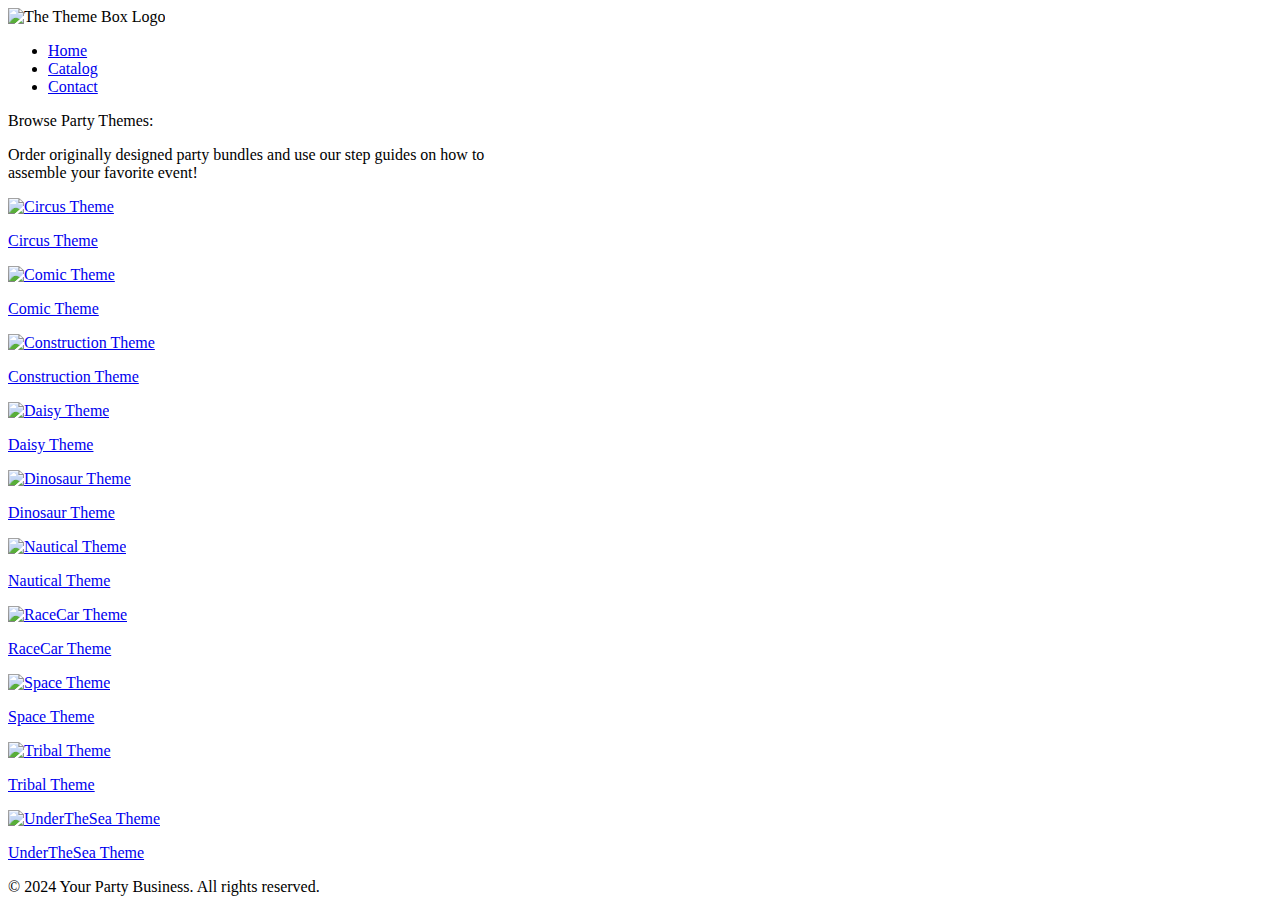
==== index.html @ 470da155 "Added a landing page to the ecommerce website" ====
<!DOCTYPE html>
<html lang="en">

<head>
    <meta charset="UTF-8">
    <meta name="viewport" content="width=device-width, initial-scale=1.0">
    <title>Your Party Business</title>
    <!-- Add your CSS links, meta tags, or other head elements here -->
    <link rel="stylesheet" href="PortfolioStyle.css"> 
</head>

<body>
    <!-- Theme Box Logo -->
    <header>
        <div class="container"> <!--container defines the section we are working in eg: Header section-->
            <nav>
                <img src="Images/ThemeBoxLogo.jpg" alt="The Theme Box Logo" class="logo">
                <ul>
                    <li><a href="#header">Home</a></li>
                    <li><a href="#catalog">Catalog</a></li>
                    <li><a href="#contact">Contact</a></li>
                </ul>
            </nav>
            </div>
            <div class="slogan">
                <p>Browse Party Themes:</p>
            </div>
            <div class="instruction">
                <div class="background">
                    <p> Order originally designed party bundles and use our step guides on how to <br>
                        assemble your favorite event! </p>
                </div>
            </div>
    </header>

    <!-- Main content section -->
    <main>
        <!-- Landing Page - Image Grid -->
        <section class="image-grid">
            <div class="image-container"> <!-- Image 1-->
                <a href="circusTheme">
                    <img src="Images/CircusThemeLanding.jpg" alt="Circus Theme">
                    <p>Circus Theme</p>
                </a>
            </div>

            <div class="image-container"> <!-- Image 2-->
                <a href="comicTheme.html">
                    <img src="Images/ComicThemeLanding.jpg" alt="Comic Theme">
                    <p>Comic Theme</p>
                </a>
            </div>

            <div class="image-container"> <!-- Image 3-->
                <a href="constructionTheme.html">
                    <img src="Images/ConstructionThemeLanding.jpg" alt="Construction Theme">
                    <p>Construction Theme</p>
                </a>
            </div>

            <div class="image-container"> <!-- Image 4-->
                <a href="#daisyTheme">
                 <img src="Images/DaisyThemeLanding.jpg" alt="Daisy Theme">
                    <p>Daisy Theme</p>
                </a>
            </div>

            <div class="image-container"> <!-- Image 5-->
                <a href="#dinosaurTheme">
                    <img src="Images/DinosaurThemeLanding.jpg" alt="Dinosaur Theme">
                    <p>Dinosaur Theme</p>
                </a>
            </div>

            <div class="image-container"> <!-- Image 6-->
                <a href="#nauticalTheme">
                    <img src="Images/NauticalThemeLanding.jpg" alt="Nautical Theme">
                    <p>Nautical Theme</p>
                </a>
            </div>
           
            <div class="image-container"> <!-- Image 7-->
                <a href="#raceCarTheme">
                    <img src="Images/RaceCarThemeLanding.jpg" alt="RaceCar Theme">
                    <p>RaceCar Theme</p>
                </a>
            </div>

            <div class="image-container"> <!-- Image 8-->
                <a href="#raceCarTheme">
                    <img src="Images/SpaceThemeLanding.jpg" alt="Space Theme">
                    <p>Space Theme</p>
                </a>
            </div>

            <div class="image-container"> <!-- Image 9-->
                <a href="#tribalTheme">
                    <img src="Images/TribalThemeLanding.jpg" alt="Tribal Theme">
                    <p>Tribal Theme</p>
                </a>
            </div>

            <div class="image-container"> <!-- Image 10-->
                <a href="#underTheSeaTheme">
                    <img src="Images/UnderTheSeaThemeLanding.jpg" alt="UnderTheSea Theme">
                    <p>UnderTheSea Theme</p>
                </a>
            </div>
            
        </section>
    </main>

    <!-- Footer section -->
    <footer>
        <div class="copyright">
            <p>&copy; 2024 Your Party Business. All rights reserved.</p>
        </div>
        <!-- Add links, social media icons, or other footer elements here -->
    </footer>

    <!-- Add your JavaScript scripts or other scripts here -->
    <script src="script.js"></script>
</body>

</html>
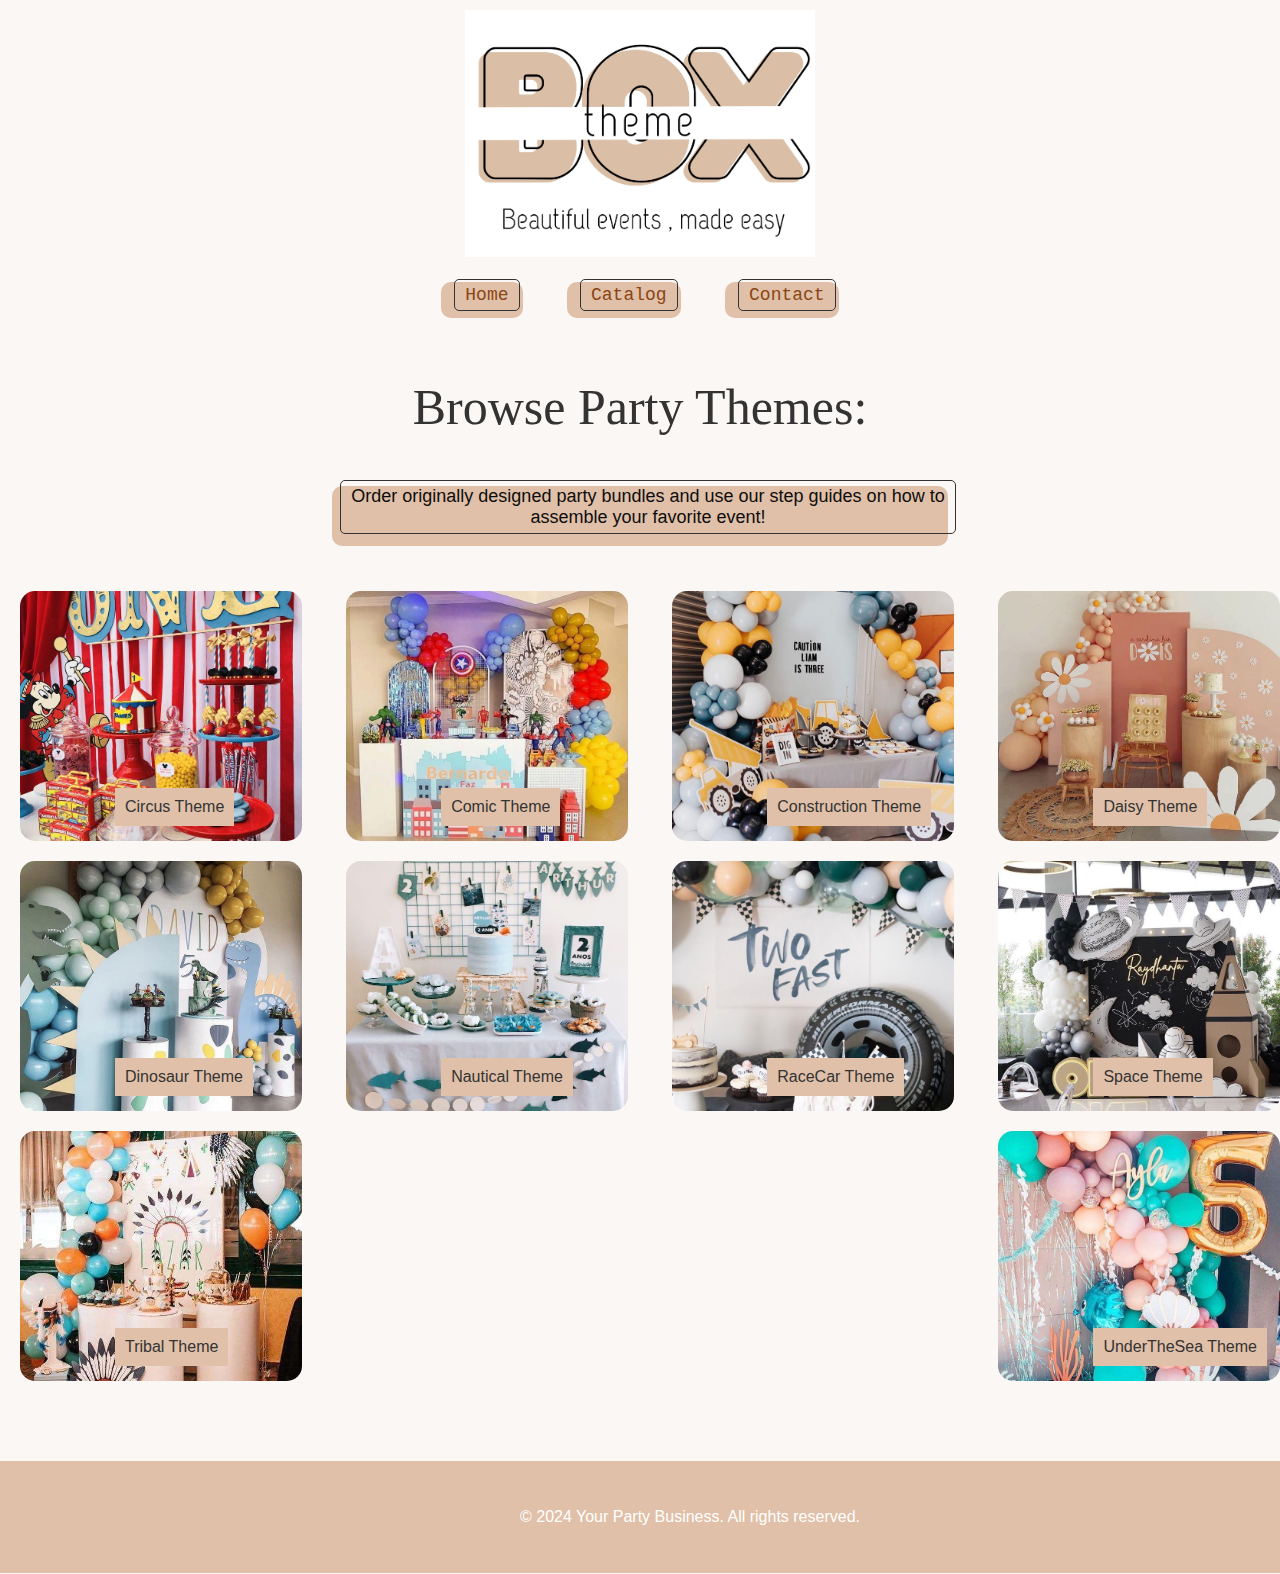
==== commit f677876f: "Building the ecommerce site, migrated most of my work over to Github" ====
--- a/index.html
+++ b/index.html
@@ -7,7 +7,7 @@
     <meta name="viewport" content="width=device-width, initial-scale=1.0">
     <title>Your Party Business</title>
     <!-- Add your CSS links, meta tags, or other head elements here -->
-    <link rel="stylesheet" href="PortfolioStyle.css"> 
+    <link rel="stylesheet" href="TheThemeBoxCSS.css"> 
 </head>
 
 <body>
--- a/TheThemeBoxCSS.css
+++ b/TheThemeBoxCSS.css
@@ -0,0 +1,392 @@
+body {
+    font-family: 'Arial', sans-serif;
+    background-color: #faf7f4;
+    color: #333;
+}
+/*--------------------Main top display with theme Box logo--------------------------------------*/
+.logo {
+    display: block;
+    margin: 0 auto;
+    width: 80%;
+    max-width: 350px;
+    margin-top: 10px;
+}
+/*-------------------------Links -> Home/ Catalog/ Contact------------------------------------------*/
+.container {
+    text-align: center;
+}
+
+nav ul {
+    list-style: none; /* Remove default list styling */
+    padding: 0; /* Remove default padding */
+    margin: 15px 0 0; /* Remove default margin */
+    text-align: center;
+}
+
+nav li {
+    display: inline-block; /* Display list items horizontally */
+    margin: 10px 20px; /* Add some spacing between list items */
+    background-color: #e0c0a8;
+    padding: 8px;
+    border-radius: 10px;
+    transition: all 0.3s ease;
+}
+
+nav a {
+    text-decoration: none; /* Remove underline from links */
+    padding: 5px 10px; /* Add padding to make links look like buttons */
+    border: 1px solid #333; /* Add a border for a button-like appearance */
+    border-radius: 5px; /* Add rounded corners */
+    color: #333; /* Set link color */
+    position: relative; /* Add position relative for absolute positioning of the border */
+    bottom: 5px;
+    left: 5px;
+    transition: all 0.3s ease;
+    font-size: 18px;
+    font-family: monospace;
+    color: 	#8B4513;
+}
+/* Hover effect */
+nav li:hover {
+    margin: 10px 15px; /* Adjust spacing on hover to bring everything back into line */
+   padding: 5px 0px;
+   border-radius: 5px;
+}
+
+nav li:hover a {
+    bottom: 0;
+    left: 0;
+}
+
+.slogan{
+    text-align: center;
+    font-family: Brush Script MT, Brush Script Std, cursive;
+    font-size: 50px;
+}
+/* Landing page instruction */
+.instruction{
+    text-align: center;
+}
+.background{
+    display: inline-block; /* Display list items horizontally */
+    background-color: #e0c0a8;
+    border-radius: 10px;
+    height: 60px;
+}
+.background p{
+    padding: 5px 10px; /* Add padding to make links look like buttons */
+    border: 1px solid #333; /* Add a border for a button-like appearance */
+    border-radius: 5px; /* Add rounded corners */
+    color: #333; /* Set link color */
+    position: relative; /* Add position relative for absolute positioning of the border */
+    bottom: 24px;
+    left: 8px;
+    font-size: 18px;
+    font-family:Arial, Helvetica, sans-serif;
+    color: 	#0e0d0d;
+    
+}
+
+
+
+/* --------------------------------------Landing Page Images ------------------------------------------------*/
+.image-grid{
+    display: flex;
+    flex-wrap: wrap;
+    justify-content: space-between;
+    margin-top: 20px;
+
+}
+.image-container {
+    position: relative;
+    width: 22%;
+    height: 250px;
+    margin-top: 20px;
+    margin-left: 20px;
+    overflow: hidden;
+}
+.image-container img {
+    width: 100%;
+    height: 100%; /* Set a fixed height to ensure equal heights */
+    object-fit: cover; /* Maintain aspect ratio and cover the container */
+    border-radius: 15px;
+    transition: transform 0.3s ease;
+}
+.image-container img:hover{
+    transform: scale(1.1);
+}
+.image-container p {
+    position: absolute;
+    bottom: 15px;
+    left: 95px;
+    width: 90;
+    padding: 10px;
+    background-color: rgb(224, 192, 168, 1);
+    text-align: center;
+    margin: 0;
+    z-index: 1; 
+    transition: opactity 0.3s ease;
+}
+.image-container:hover p{
+    opacity: 0.8;
+}
+.image-container a{
+    text-decoration: none;
+    color: #333;
+}
+
+/*--------------------------Footer------------------------------*/
+/* footer{
+    background-color: #499327;
+    color: #fff;
+    padding: 40px 20px;
+    margin-top: 80px;
+   
+}
+.container{
+    display: flex;
+    margin: 0 auto;
+    text-align: center;
+    justify-content: center;
+    align-items: center;
+    height: 100%;
+
+} */
+footer{
+    position: relative;
+    top: 80px;
+    bottom: 0;
+    width: 100%;
+    padding: 21px 50px;
+    background: #e0c0a8;
+    display: flex;
+    justify-content: center;
+    align-items: center;
+}
+footer .copyright{
+    position: relative;
+    display: flex;
+    justify-content: center;
+    align-items: center;
+    margin: 10px 0;
+    z-index: 2;
+    color:#fff;
+}
+
+body, html{
+    height: 100%;
+    margin: 0;
+}
+.wrapper{
+    display: flex;
+    flex-direction: column;
+    min-height: 100vh;
+}
+main{
+    flex-grow: 1;
+}
+footer{
+    width: 100%;
+    padding: 21px 50px;
+    background: #e0c0a8;
+    display: flex;
+    justify-content: center;
+    align-items: center;
+}
+footer .copyright{
+    color: #fff;
+}
+
+/*-------------------- MOBILE -----------------------*/
+@media screen and (max-width: 600px) {
+    body {
+        font-family: 'Arial', sans-serif;
+        background-color: #faf7f4;
+        color: #333;
+    }
+    
+    .logo {
+        display: block;
+        margin: 0 auto;
+        width: 80%;
+        max-width: 350px;
+        margin-top: 10px;
+    }
+    
+    .container {
+        text-align: center;
+    }
+    
+    nav ul {
+        list-style: none;
+        padding: 0;
+        margin: 15px 0 0;
+        text-align: center;
+    }
+    
+    nav li {
+        display: inline-block;
+        margin: 10px 20px;
+        background-color: #e0c0a8;
+        padding: 8px;
+        border-radius: 10px;
+        transition: all 0.3s ease;
+    }
+    
+    nav a {
+        text-decoration: none;
+        padding: 5px 10px;
+        border: 1px solid #333;
+        border-radius: 5px;
+        color: #333;
+        position: relative;
+        bottom: 5px;
+        left: 5px;
+        transition: all 0.3s ease;
+        font-size: 18px;
+        font-family: monospace;
+        color: #8B4513;
+    }
+    
+    nav li:hover {
+        margin: 10px 15px;
+        padding: 5px 0px;
+        border-radius: 5px;
+    }
+    
+    nav li:hover a {
+        bottom: 0;
+        left: 0;
+    }
+    
+    .slogan {
+        text-align: center;
+        font-family: Brush Script MT, Brush Script Std, cursive;
+        font-size: 50px;
+    }
+    
+    .instruction {
+        text-align: center;
+    }
+    
+    .background {
+        display: inline-block;
+        background-color: #e0c0a8;
+        border-radius: 10px;
+        height: 60px;
+    }
+    
+    .background p {
+        padding: 5px 10px;
+        border: 1px solid #333;
+        border-radius: 5px;
+        color: #333;
+        position: relative;
+        bottom: 24px;
+        left: 8px;
+        font-size: 18px;
+        font-family: Arial, Helvetica, sans-serif;
+        color: #0e0d0d;
+    }
+    
+    .image-grid {
+        display: flex;
+        flex-wrap: wrap;
+        justify-content: space-between;
+        margin-top: 20px;
+    }
+    
+    .image-container {
+        position: relative;
+        width: 22%;
+        height: 250px;
+        margin-top: 20px;
+        margin-left: 20px;
+        overflow: hidden;
+    }
+    
+    .image-container img {
+        width: 100%;
+        height: 100%;
+        object-fit: cover;
+        border-radius: 15px;
+        transition: transform 0.3s ease;
+    }
+    
+    .image-container img:hover {
+        transform: scale(1.1);
+    }
+    
+    .image-container p {
+        position: absolute;
+        bottom: 15px;
+        left: 95px;
+        width: 90;
+        padding: 10px;
+        background-color: rgb(224, 192, 168, 1);
+        text-align: center;
+        margin: 0;
+        z-index: 1;
+        transition: opacity 0.3s ease;
+    }
+    
+    .image-container:hover p {
+        opacity: 0.8;
+    }
+    
+    .image-container a {
+        text-decoration: none;
+        color: #333;
+    }
+    
+    footer {
+        position: relative;
+        top: 80px;
+        bottom: 0;
+        width: 100%;
+        padding: 21px 50px;
+        background: #e0c0a8;
+        display: flex;
+        justify-content: center;
+        align-items: center;
+    }
+    
+    footer .copyright {
+        position: relative;
+        display: flex;
+        justify-content: center;
+        align-items: center;
+        margin: 10px 0;
+        z-index: 2;
+        color: #fff;
+    }
+    
+    body,
+    html {
+        height: 100%;
+        margin: 0;
+    }
+    
+    .wrapper {
+        display: flex;
+        flex-direction: column;
+        min-height: 100vh;
+    }
+    
+    main {
+        flex-grow: 1;
+    }
+    
+    footer {
+        width: 100%;
+        padding: 21px 50px;
+        background: #e0c0a8;
+        display: flex;
+        justify-content: center;
+        align-items: center;
+    }
+    
+    footer .copyright {
+        color: #fff;
+    }
+}
